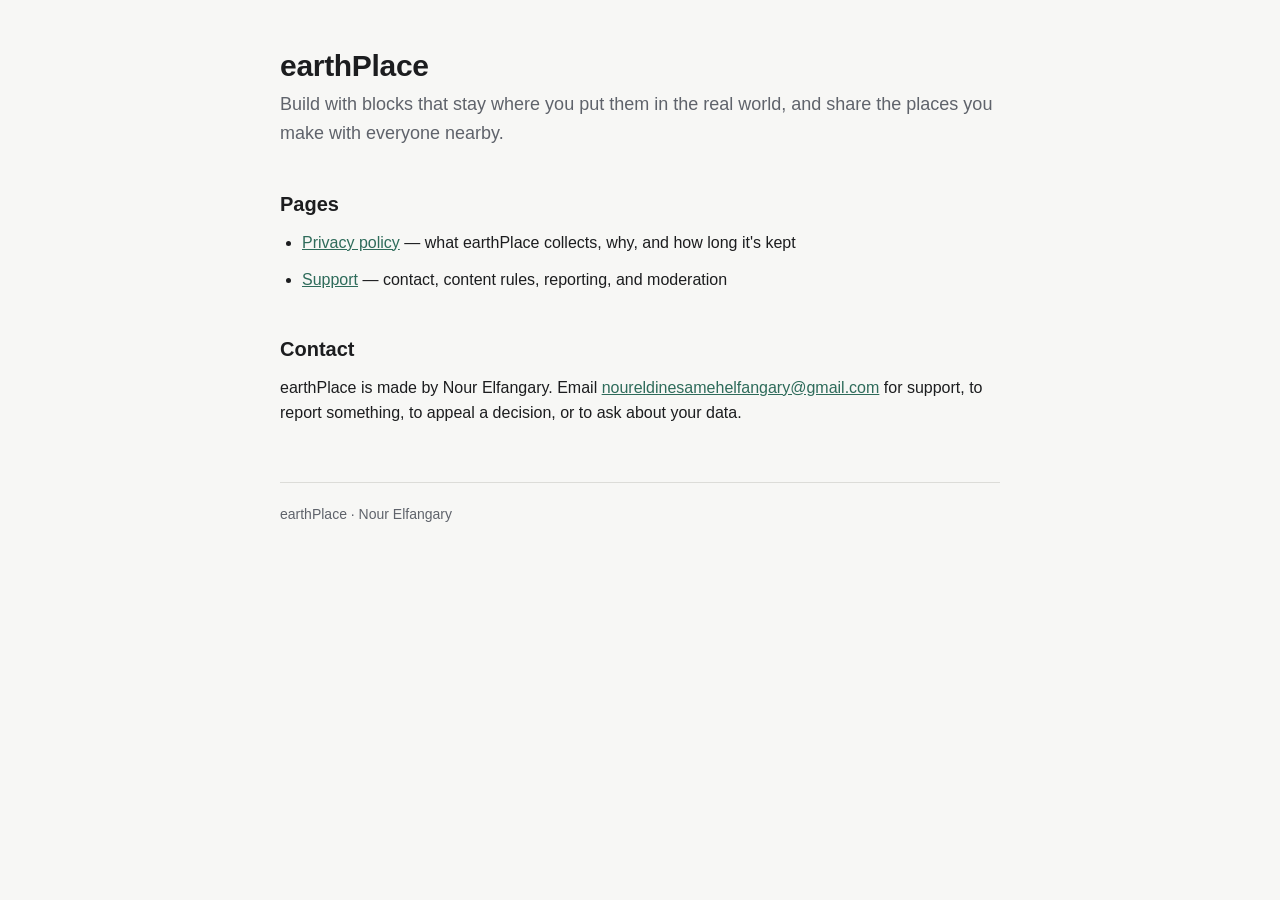
==== index.html @ 3279f2f5 "Add privacy policy and support pages Static site served by GitHub Pages: privacy policy, support and" ====
<!doctype html>
<html lang="en">
<head>
<meta charset="utf-8">
<meta name="viewport" content="width=device-width, initial-scale=1">
<title>earthPlace</title>
<link rel="stylesheet" href="style.css">
</head>
<body>
<main>
  <header>
    <h1>earthPlace</h1>
    <p class="lede">Build with blocks that stay where you put them in the real world, and share the places you make with everyone nearby.</p>
  </header>

  <h2>Pages</h2>
  <ul>
    <li><a href="privacy.html">Privacy policy</a> — what earthPlace collects, why, and how long it's kept</li>
    <li><a href="support.html">Support</a> — contact, content rules, reporting, and moderation</li>
  </ul>

  <h2>Contact</h2>
  <p>earthPlace is made by Nour Elfangary. Email <a href="mailto:noureldinesamehelfangary@gmail.com">noureldinesamehelfangary@gmail.com</a> for support, to report something, to appeal a decision, or to ask about your data.</p>

  <footer>earthPlace · Nour Elfangary</footer>
</main>
</body>
</html>
---- style.css ----
:root {
  --bg: #f7f7f5;
  --fg: #1c1d1f;
  --muted: #5f636b;
  --rule: #dcdcd8;
  --accent: #2e6b5a;
  color-scheme: light dark;
}
@media (prefers-color-scheme: dark) {
  :root {
    --bg: #141517;
    --fg: #e8e8e6;
    --muted: #a0a4ab;
    --rule: #2c2e32;
    --accent: #7cc3ad;
  }
}
* { box-sizing: border-box; }
body {
  margin: 0;
  background: var(--bg);
  color: var(--fg);
  font: 16px/1.6 -apple-system, BlinkMacSystemFont, "Segoe UI", Roboto, Helvetica, Arial, sans-serif;
  padding-inline: 20px;
}
main { max-width: 720px; margin: 0 auto; padding-block: 48px 72px; }
header { margin-bottom: 32px; }
nav { display: flex; flex-wrap: wrap; gap: 6px 18px; font-size: 15px; margin-bottom: 28px; }
nav a { color: var(--muted); text-decoration: none; }
nav a[aria-current="page"], nav a:hover { color: var(--fg); }
h1 { font-size: 30px; line-height: 1.2; margin: 0 0 6px; letter-spacing: -0.01em; }
h2 { font-size: 20px; margin: 40px 0 10px; }
h3 { font-size: 16px; margin: 24px 0 6px; }
p, li { margin: 0 0 12px; }
ul, ol { padding-left: 22px; margin: 0 0 12px; }
a { color: var(--accent); }
.updated { color: var(--muted); font-size: 14px; margin: 0; }
.lede { font-size: 18px; color: var(--muted); }
.table-wrap { overflow-x: auto; margin: 0 0 16px; }
table { border-collapse: collapse; width: 100%; font-size: 15px; }
th, td { text-align: left; vertical-align: top; padding: 8px 10px; border-bottom: 1px solid var(--rule); }
th { font-weight: 600; }
footer { margin-top: 56px; padding-top: 20px; border-top: 1px solid var(--rule); color: var(--muted); font-size: 14px; }
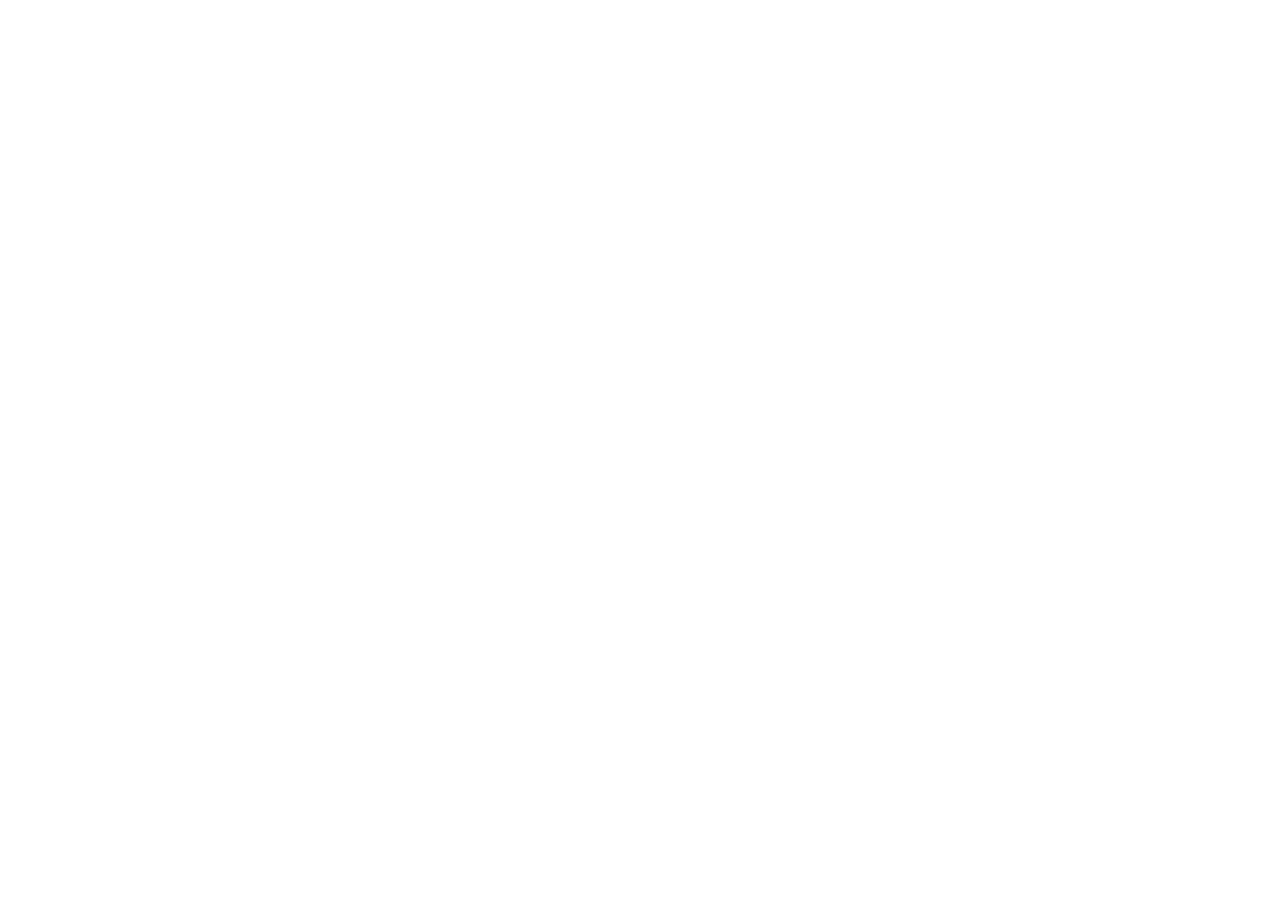
==== commit defbd4ba: "Redirect GitHub Pages to nourelfangary.com/projects/earthplace" ====
--- a/index.html
+++ b/index.html
@@ -1,28 +1,15 @@
 <!doctype html>
+<!-- These pages moved to nourelfangary.com. Edit them in ~/projects/personal_site
+     (src/components/earthPlace/), not here; this file only redirects. -->
 <html lang="en">
 <head>
 <meta charset="utf-8">
-<meta name="viewport" content="width=device-width, initial-scale=1">
-<title>earthPlace</title>
-<link rel="stylesheet" href="style.css">
+<title>earthPlace has moved</title>
+<link rel="canonical" href="https://nourelfangary.com/projects/earthplace">
+<meta http-equiv="refresh" content="0; url=https://nourelfangary.com/projects/earthplace">
+<script>location.replace("https://nourelfangary.com/projects/earthplace" + location.hash);</script>
 </head>
 <body>
-<main>
-  <header>
-    <h1>earthPlace</h1>
-    <p class="lede">Build with blocks that stay where you put them in the real world, and share the places you make with everyone nearby.</p>
-  </header>
-
-  <h2>Pages</h2>
-  <ul>
-    <li><a href="privacy.html">Privacy policy</a> — what earthPlace collects, why, and how long it's kept</li>
-    <li><a href="support.html">Support</a> — contact, content rules, reporting, and moderation</li>
-  </ul>
-
-  <h2>Contact</h2>
-  <p>earthPlace is made by Nour Elfangary. Email <a href="mailto:noureldinesamehelfangary@gmail.com">noureldinesamehelfangary@gmail.com</a> for support, to report something, to appeal a decision, or to ask about your data.</p>
-
-  <footer>earthPlace · Nour Elfangary</footer>
-</main>
+<p>This page has moved to <a href="https://nourelfangary.com/projects/earthplace">nourelfangary.com/projects/earthplace</a>.</p>
 </body>
 </html>
